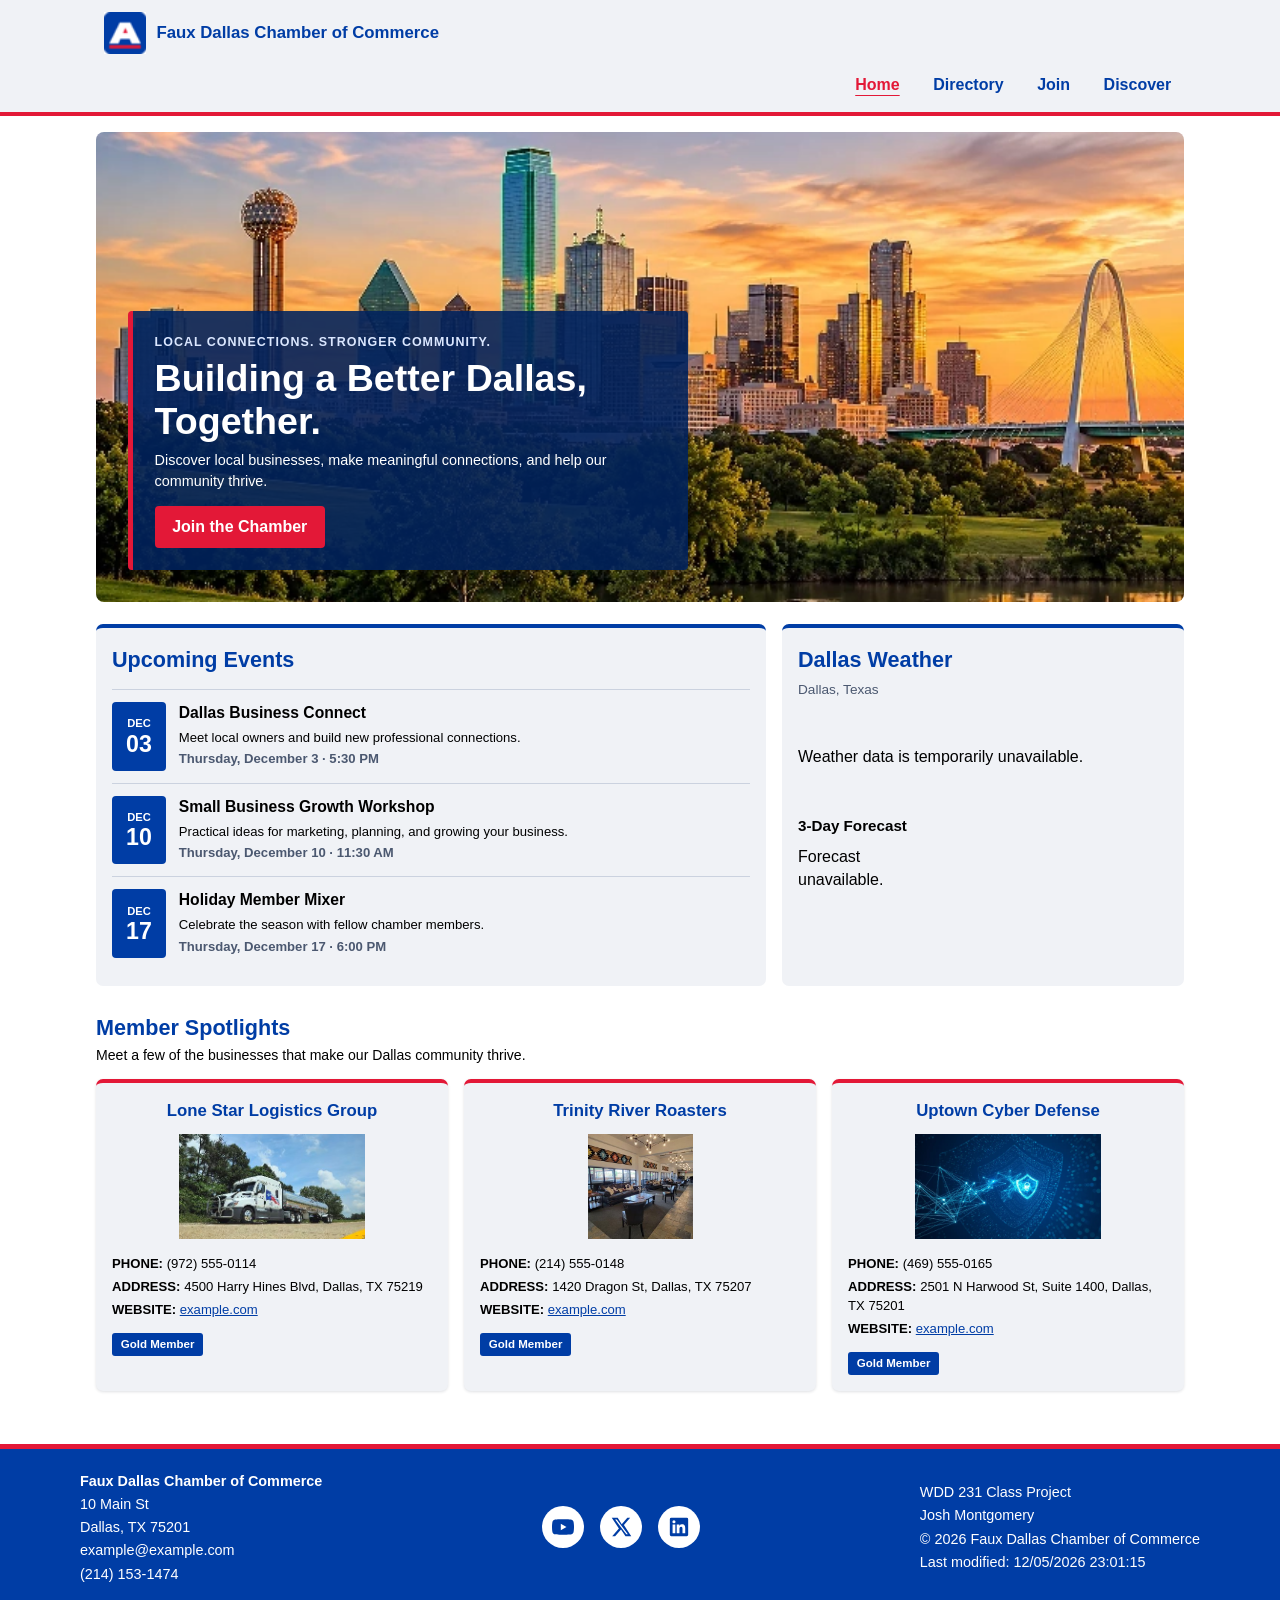
==== chamber/index.html @ c3242eee "git is't wooorking" ====
<!DOCTYPE html>
<html lang="en">
<head>
    <meta charset="UTF-8">
    <meta name="viewport" content="width=device-width, initial-scale=1.0">
    <meta name="description" content="Connect with Dallas businesses, explore local events, and discover opportunities through the Faux Dallas Chamber of Commerce.">
    <meta name="author" content="Josh Montgomery">

    <meta property="og:title" content="Home | Faux Dallas Chamber of Commerce">
    <meta property="og:description" content="Connect with Dallas businesses, explore local events, and discover opportunities through the Faux Dallas Chamber of Commerce.">
    <meta property="og:image" content="https://jmontyy.github.io/wdd231/chamber/images/members/lonestar.png">
    <meta property="og:url" content="https://jmontyy.github.io/wdd231/chamber/index.html">
    <meta property="og:type" content="website">

    <title>Home | Faux Dallas Chamber of Commerce</title>
    <link rel="icon" href="images/favicon.svg" type="image/svg+xml">

    <link rel="preconnect" href="https://fonts.googleapis.com">
    <link rel="preconnect" href="https://fonts.gstatic.com" crossorigin>
    <link href="https://fonts.googleapis.com/css2?family=Poppins:wght@400;500;600;700&display=swap" rel="stylesheet">

    <link rel="stylesheet" href="styles/small.css">
    <link rel="stylesheet" href="styles/large.css">

    <script src="scripts/navigation.js" defer></script>
    <script src="scripts/date.js" defer></script>
    <script src="scripts/weather.js" defer></script>
    <script src="scripts/spotlights.js" defer></script>
</head>
<body>
    <header>
        <div class="header-top">
            <a class="brand" href="index.html">
                <img src="images/favicon.ico" alt="" width="42" height="42">
                <span>Faux Dallas Chamber of Commerce</span>
            </a>
            <button class="nav-toggle" type="button">
                <span></span><span></span><span></span>
            </button>
        </div>
        <nav id="main-nav" class="main-nav">
            <a href="index.html" class="selected">Home</a>
            <a href="directory.html">Directory</a>
            <a href="join.html">Join</a>
            <a href="discover.html">Discover</a>
        </nav>
    </header>

    <main class="home-main">
        <section class="hero" aria-label="Welcome to Dallas">
            <img src="images/skyline.webp">
            <div class="hero-content">
                <p class="eyebrow">Local connections. Stronger community.</p>
                <h1>Building a Better Dallas, Together.</h1>
                <p>Discover local businesses, make meaningful connections, and help our community thrive.</p>
                <a class="cta-button" href="join.html">Join the Chamber</a>
            </div>
        </section>

        <div class="home-sections">
            <section class="home-panel events-panel">
                <h2>Upcoming Events</h2>
                <article class="event-item">
                    <div class="event-date"><span>DEC</span><strong>03</strong></div>
                    <div>
                        <h3>Dallas Business Connect</h3>
                        <p>Meet local owners and build new professional connections.</p>
                        <p class="event-meta">Thursday, December 3 · 5:30 PM</p>
                    </div>
                </article>
                <article class="event-item">
                    <div class="event-date"><span>DEC</span><strong>10</strong></div>
                    <div>
                        <h3>Small Business Growth Workshop</h3>
                        <p>Practical ideas for marketing, planning, and growing your business.</p>
                        <p class="event-meta">Thursday, December 10 · 11:30 AM</p>
                    </div>
                </article>
                <article class="event-item">
                    <div class="event-date"><span>DEC</span><strong>17</strong></div>
                    <div>
                        <h3>Holiday Member Mixer</h3>
                        <p>Celebrate the season with fellow chamber members.</p>
                        <p class="event-meta">Thursday, December 17 · 6:00 PM</p>
                    </div>
                </article>
            </section>

            <section class="home-panel weather-panel">
                <h2>Dallas Weather</h2>
                <p class="weather-location">Dallas, Texas</p>
                <div id="current-weather" class="current-weather">
                    <p>Loading current weather...</p>
                </div>
                <h3 class="forecast-heading">3-Day Forecast</h3>
                <div id="weather-forecast" class="weather-forecast">
                    <p>Loading forecast...</p>
                </div>
            </section>
        </div>

        <section class="spotlights-section">
            <div class="section-heading">
                <h2>Member Spotlights</h2>
                <p>Meet a few of the businesses that make our Dallas community thrive.</p>
            </div>
            <div id="spotlights" class="spotlights-grid" aria-live="polite">
                <p class="loading">Loading chamber members...</p>
            </div>
        </section>
    </main>

    <footer>
        <div class="footer-contact">
            <p><strong>Faux Dallas Chamber of Commerce</strong></p>
            <p>10 Main St</p>
            <p>Dallas, TX 75201</p>
            <p>example@example.com</p>
            <p>(214) 153-1474</p>
        </div>
        <div class="social-links">
            <a href="https://www.youtube.com/">
                <svg viewBox="0 0 24 24" aria-hidden="true"><path d="M23.5 6.2a3 3 0 0 0-2.1-2.1C19.5 3.6 12 3.6 12 3.6s-7.5 0-9.4.5A3 3 0 0 0 .5 6.2 31 31 0 0 0 0 12a31 31 0 0 0 .5 5.8 3 3 0 0 0 2.1 2.1c1.9.5 9.4.5 9.4.5s7.5 0 9.4-.5a3 3 0 0 0 2.1-2.1A31 31 0 0 0 24 12a31 31 0 0 0-.5-5.8ZM9.6 15.6V8.4l6.2 3.6-6.2 3.6Z"/></svg>
            </a>
            <a href="https://x.com/">
                <svg viewBox="0 0 24 24" aria-hidden="true"><path d="M18.9 2H22l-6.8 7.8L23.2 22h-6.3L12 14.6 5.6 22H2.4l7.3-8.4L1.9 2h6.5l4.4 6.9L18.9 2Zm-1.1 18h1.7L7.4 3.9H5.6L17.8 20Z"/></svg>
            </a>
            <a href="https://www.linkedin.com/">
                <svg viewBox="0 0 24 24" aria-hidden="true"><path d="M20.4 2H3.6A1.6 1.6 0 0 0 2 3.6v16.8A1.6 1.6 0 0 0 3.6 22h16.8a1.6 1.6 0 0 0 1.6-1.6V3.6A1.6 1.6 0 0 0 20.4 2ZM8 18.8H5V9.2h3v9.6ZM6.5 7.9a1.7 1.7 0 1 1 0-3.4 1.7 1.7 0 0 1 0 3.4Zm12.3 10.9h-3v-4.7c0-1.1 0-2.5-1.5-2.5s-1.8 1.2-1.8 2.4v4.8h-3V9.2h2.9v1.3h.1a3.2 3.2 0 0 1 2.8-1.5c3 0 3.5 2 3.5 4.5v5.3Z"/></svg>
            </a>
        </div>
        <div class="footer-project">
            <p>WDD 231 Class Project</p>
            <p>Josh Montgomery</p>
            <p>© <span id="current-year"></span> Faux Dallas Chamber of Commerce</p>
            <p id="lastModified" class="last-modified">Last modified: </p>
        </div>
    </footer>
</body>
</html>
---- chamber/styles/small.css ----
:root {
    --blue: #003da5;
    --headerbg: #f0f2f6;
    --red: #e31837;
}

* {
    box-sizing: border-box;
}

a {
    background-color: transparent;
}

body {
    margin: 0;
    background: #fff;
    font-family: Arial, Helvetica, sans-serif;
    line-height: 1.45;
}

button, input {
    font: inherit;
}

img, svg {
    vertical-align: middle;
}

[hidden] {
    display: none !important;
}

.business-card {
    overflow: hidden;
    border-radius: 8px;
    background: #e7e9ee;
    box-shadow: 0 1px 3px #17203322;
}

.business-card h2 {
    margin: 0;
    padding: 0.35rem 0.5rem 0;
    color: var(--blue);
    text-align: center;
    font-size: 1.15rem;
    font-weight: 600;
}

.business-grid {
    display: grid;
    grid-template-columns: 1fr;
    gap: 1rem;
}

.business-list {
    display: flex;
    flex-direction: column;
    gap: 0.45rem;
}

.business-list .business-card {
    display: grid;
    grid-template-columns: 1fr;
    border-left: 5px solid var(--blue);
    border-radius: 3px;
}

.business-list .business-card h2 {
    padding: 0.45rem 0.65rem 0;
    text-align: left;
}

.business-list .card-details {
    align-items: center;
}

.business-list .member-image {
    display: none;
}

.business-list .tagline {
    padding-left: 0.65rem;
    text-align: left;
}

.brand {
    display: flex;
    align-items: center;
    gap: 0.65rem;
    color: var(--blue);
    font-size: 1.05rem;
    font-weight: 700;
    text-decoration: none;
}

.brand img {
    display: block;
}

.card-details {
    display: flex;
    align-items: flex-start;
    gap: 0.75rem;
    padding: 0.55rem;
}

.cta-button {
    display: inline-block;
    padding: 0.6rem 1.1rem;
    border-radius: 4px;
    background: var(--red);
    color: white;
    font-weight: 700;
    text-decoration: none;
}

.cta-button:hover {
    background: #bd102b;
}

.current-description {
    margin: 0.3rem 0 0;
    text-transform: capitalize;
}

.current-temp {
    color: var(--blue);
    font-size: 2.4rem;
    font-weight: 700;
    line-height: 1;
}

.current-weather {
    display: flex;
    align-items: center;
    gap: 0.7rem;
    min-height: 90px;
}

.current-weather img {
    width: 76px;
    height: 76px;
}

.event-date {
    display: flex;
    flex: 0 0 54px;
    flex-direction: column;
    align-items: center;
    justify-content: center;
    min-height: 58px;
    border-radius: 4px;
    background: var(--blue);
    color: white;
}

.event-date span {
    font-size: 0.7rem;
    font-weight: 700;
}

.event-date strong {
    font-size: 1.45rem;
    line-height: 1.1;
}

.event-item {
    display: flex;
    gap: 0.8rem;
    padding: 0.75rem 0;
    border-top: 1px solid #cbd2df;
}

.event-item h3 {
    margin: 0 0 0.2rem;
    font-size: 0.98rem;
}

.event-item p {
    margin: 0.15rem 0;
    font-size: 0.82rem;
}

.event-meta {
    color: #4b5870;
    font-weight: 600;
}

.footer-contact,
.footer-project {
    font-size: 0.9rem;
}

footer {
    display: flex;
    flex-direction: column;
    gap: 1.25rem;
    padding: 1.2rem max(1rem, calc((100% - 1120px) / 2));
    border-top: 5px solid var(--red);
    background: var(--blue);
    color: white;
}

footer a {
    color: white;
}

footer p {
    margin: 0.15rem 0;
}

.forecast-day {
    padding: 0.55rem 0.3rem;
    border-radius: 5px;
    background: white;
    text-align: center;
}

.forecast-day strong,
.forecast-day span {
    display: block;
    font-size: 0.78rem;
}

.forecast-day strong {
    color: var(--blue);
}

.hflex {
    display: flex;
    justify-content: center;
    gap: 1rem;
    margin: 1.2rem 0;
}

.hflex button {
    min-width: 90px;
    padding: 0.35rem 1rem;
    border: 1px solid var(--blue);
    border-radius: 2px;
    color: var(--blue);
    background: white;
    cursor: pointer;
}

.hflex button.selected {
    color: white;
    background: var(--blue);
}

.header-top {
    display: flex;
    align-items: center;
    justify-content: space-between;
    max-width: 1120px;
    margin: 0 auto;
    padding: 0.7rem 1rem;
}

header {
    background: var(--headerbg);
    border-bottom: 4px solid var(--red);
}

h1 {
    margin: 0.2rem 0 1.1rem;
    color: var(--blue);
    font-size: 1.7rem;
}

.hero {
    position: relative;
    overflow: hidden;
    border-radius: 8px;
    background: #172033;
}

.hero > img {
    display: block;
    width: 100%;
    height: 390px;
    object-fit: cover;
}

.hero-content {
    position: absolute;
    right: 1rem;
    bottom: 1rem;
    left: 1rem;
    max-width: 560px;
    padding: 1rem;
    border-left: 5px solid var(--red);
    border-radius: 4px;
    background: rgba(0, 35, 94, 0.88);
    color: white;
}

.hero-content .eyebrow {
    margin: 0 0 0.35rem;
    color: #dbe7ff;
    font-size: 0.78rem;
    font-weight: 600;
    text-transform: uppercase;
    letter-spacing: 0.08em;
}

.hero-content h1 {
    margin: 0 0 0.45rem;
    color: white;
    font-size: clamp(1.45rem, 4vw, 2.35rem);
    line-height: 1.15;
}

.hero-content p:not(.eyebrow) {
    margin: 0 0 0.85rem;
    font-size: 0.9rem;
}

.home-main {
    padding-top: 1rem;
}

.home-panel {
    min-width: 0;
    padding: 1rem;
    border-top: 4px solid var(--blue);
    border-radius: 7px;
    background: var(--headerbg);
}

.home-panel h2,
.spotlights-section h2 {
    margin: 0 0 0.85rem;
    color: var(--blue);
    font-size: 1.35rem;
}

.home-sections {
    display: grid;
    grid-template-columns: 1fr;
    gap: 1rem;
    margin: 1.4rem 0;
}

.loading {
    grid-column: 1 / -1;
    text-align: center;
}

.main-nav {
    display: none;
    flex-direction: column;
    border-top: 1px solid #cbd2df;
}

.main-nav.open {
    display: flex;
}

.main-nav a {
    padding: 0.75rem 1rem;
    color: var(--blue);
    text-align: center;
    text-decoration: none;
    font-weight: 600;
}

.main-nav a:hover,
.main-nav a.selected {
    color: var(--red);
    text-decoration: underline;
    text-underline-offset: 5px;
}

main {
    max-width: 1120px;
    min-height: 60vh;
    margin: 0 auto;
    padding: 0.5rem 1rem 1.5rem;
}

.member-image {
    width: 76px;
    height: 76px;
    flex: 0 0 76px;
    object-fit: contain;
    background: white;
    border: 1px solid var(--headerbg);
}

.member-info {
    min-width: 0;
    margin: 0;
    font-size: 0.82rem;
    overflow-wrap: anywhere;
}

.member-info a {
    color: var(--blue);
}

.member-info p {
    margin: 0 0 0.3rem;
}

.membership {
    font-size: 0.75rem;
}

.nav-toggle {
    display: flex;
    flex-direction: column;
    justify-content: space-around;
    width: 44px;
    height: 40px;
    padding: 8px;
    border: 1px solid var(--blue);
    border-radius: 4px;
    background: white;
    cursor: pointer;
}

.nav-toggle span {
    display: block;
    width: 100%;
    height: 2px;
    background: var(--blue);
}

.section-heading {
    margin-bottom: 0.85rem;
}

.section-heading h2 {
    margin-bottom: 0.15rem;
}

.section-heading p {
    margin: 0;
    font-size: 0.88rem;
}

.social-links {
    display: flex;
    justify-content: flex-start;
    gap: 1rem;
}

.social-links a {
    display: grid;
    place-items: center;
    width: 42px;
    height: 42px;
    border-radius: 50%;
    background: white;
}

.social-links svg {
    width: 22px;
    height: 22px;
    fill: var(--blue);
}

.spotlight-card {
    display: flex;
    flex-direction: column;
    overflow: hidden;
    padding: 1rem;
    border-top: 4px solid var(--red);
    border-radius: 7px;
    background: var(--headerbg);
    box-shadow: 0 1px 3px #17203322;
}

.spotlight-card h3 {
    margin: 0 0 0.65rem;
    color: var(--blue);
    text-align: center;
    font-size: 1.05rem;
}

.spotlight-info {
    margin: 0;
    font-size: 0.82rem;
    overflow-wrap: anywhere;
}

.spotlight-info a {
    color: var(--blue);
}

.spotlight-info p {
    margin: 0.25rem 0;
}

.spotlight-level {
    align-self: flex-start;
    margin-top: 0.6rem;
    padding: 0.2rem 0.55rem;
    border-radius: 3px;
    background: var(--blue);
    color: white;
    font-size: 0.72rem;
    font-weight: 700;
}

.spotlight-logo {
    display: block;
    width: 100%;
    height: 105px;
    margin: 0 auto 0.7rem;
    object-fit: contain;
}

.spotlights-grid {
    display: grid;
    grid-template-columns: 1fr;
    gap: 1rem;
}

.spotlights-section {
    margin: 1.6rem 0 1.8rem;
}

.tagline {
    margin: 0;
    padding: 0 0.5rem 0.35rem;
    border-bottom: 1px solid gray;
    text-align: center;
    font-size: 0.82rem;
}

.weather-credit {
    margin: 0.7rem 0 0;
    color: #596579;
    font-size: 0.68rem;
}

.weather-forecast {
    display: grid;
    grid-template-columns: repeat(3, minmax(0, 1fr));
    gap: 0.45rem;
}

.weather-location {
    margin: -0.55rem 0 0.75rem;
    color: #4b5870;
    font-size: 0.85rem;
}

.forecast-heading {
    margin: 0.8rem 0 0.5rem;
    font-size: 0.95rem;
}
---- chamber/styles/large.css ----
@media (min-width: 640px) {
    .header-top { 
        padding: 0.75rem 1.5rem; 
    }

    .nav-toggle {
        display: none;
    }

    .main-nav {
        max-width: 1120px;
        margin: 0 auto;
        padding: 0 1rem 0.5rem;
        display: flex;
        flex-direction: row;
        justify-content: flex-end;
        gap: 0.5rem;
        border-top: 0;
    }
    .main-nav a {
        padding: 0.45rem 0.8rem;
    }

    .business-grid {
        grid-template-columns: repeat(2, minmax(0, 1fr));
    }

    .business-list .business-card {
        grid-template-columns: minmax(180px, 0.8fr) 2fr;
        align-items: center;
    }
    
    .business-list .tagline {
        border: 0;
        padding-bottom: 0.4rem;
    }

    .business-list .card-details {
        grid-column: 2; grid-row: 1 / span 2;
    }

    .business-list .member-image {
        display: block;
    }

    footer {
        flex-direction: row;
        align-items: center;
        justify-content: space-between;
    }

    .social-links {
        justify-content: center;
    
    }

    .footer-project {
        text-align: left;
    }
}

@media (min-width: 920px) {
    .business-grid {
        grid-template-columns: repeat(3, minmax(0, 1fr));
    }

    main {
        padding-top: 0.65rem;
    }

    footer {
        gap: 2rem;
    }
}

@media (min-width: 760px) {
    .hero > img { 
        height: 430px;
    }

    .hero-content {
        left: 2rem;
        bottom: 2rem;
        padding: 1.35rem; 
    }

    .home-sections {
        grid-template-columns: minmax(0, 1.25fr) minmax(300px, 0.75fr);
        align-items: stretch; }
    .spotlights-grid { grid-template-columns: repeat(2, minmax(0, 1fr)); }
}

@media (min-width: 1000px) {
    .hero > img {
        height: 470px;
    }

    .spotlights-grid {
        grid-template-columns: repeat(3, minmax(0, 1fr));
    }
}

@media (max-width: 420px) {
    .hero > img {
        height: 430px;
    }

    .hero-content {
        left: 0.6rem;
        right: 0.6rem;
        bottom: 0.6rem;
        padding: 0.8rem;
    }

    .weather-forecast {
        gap: 0.25rem;
    }
    
    .forecast-day {
        padding: 0.45rem 0.15rem;
    }
}
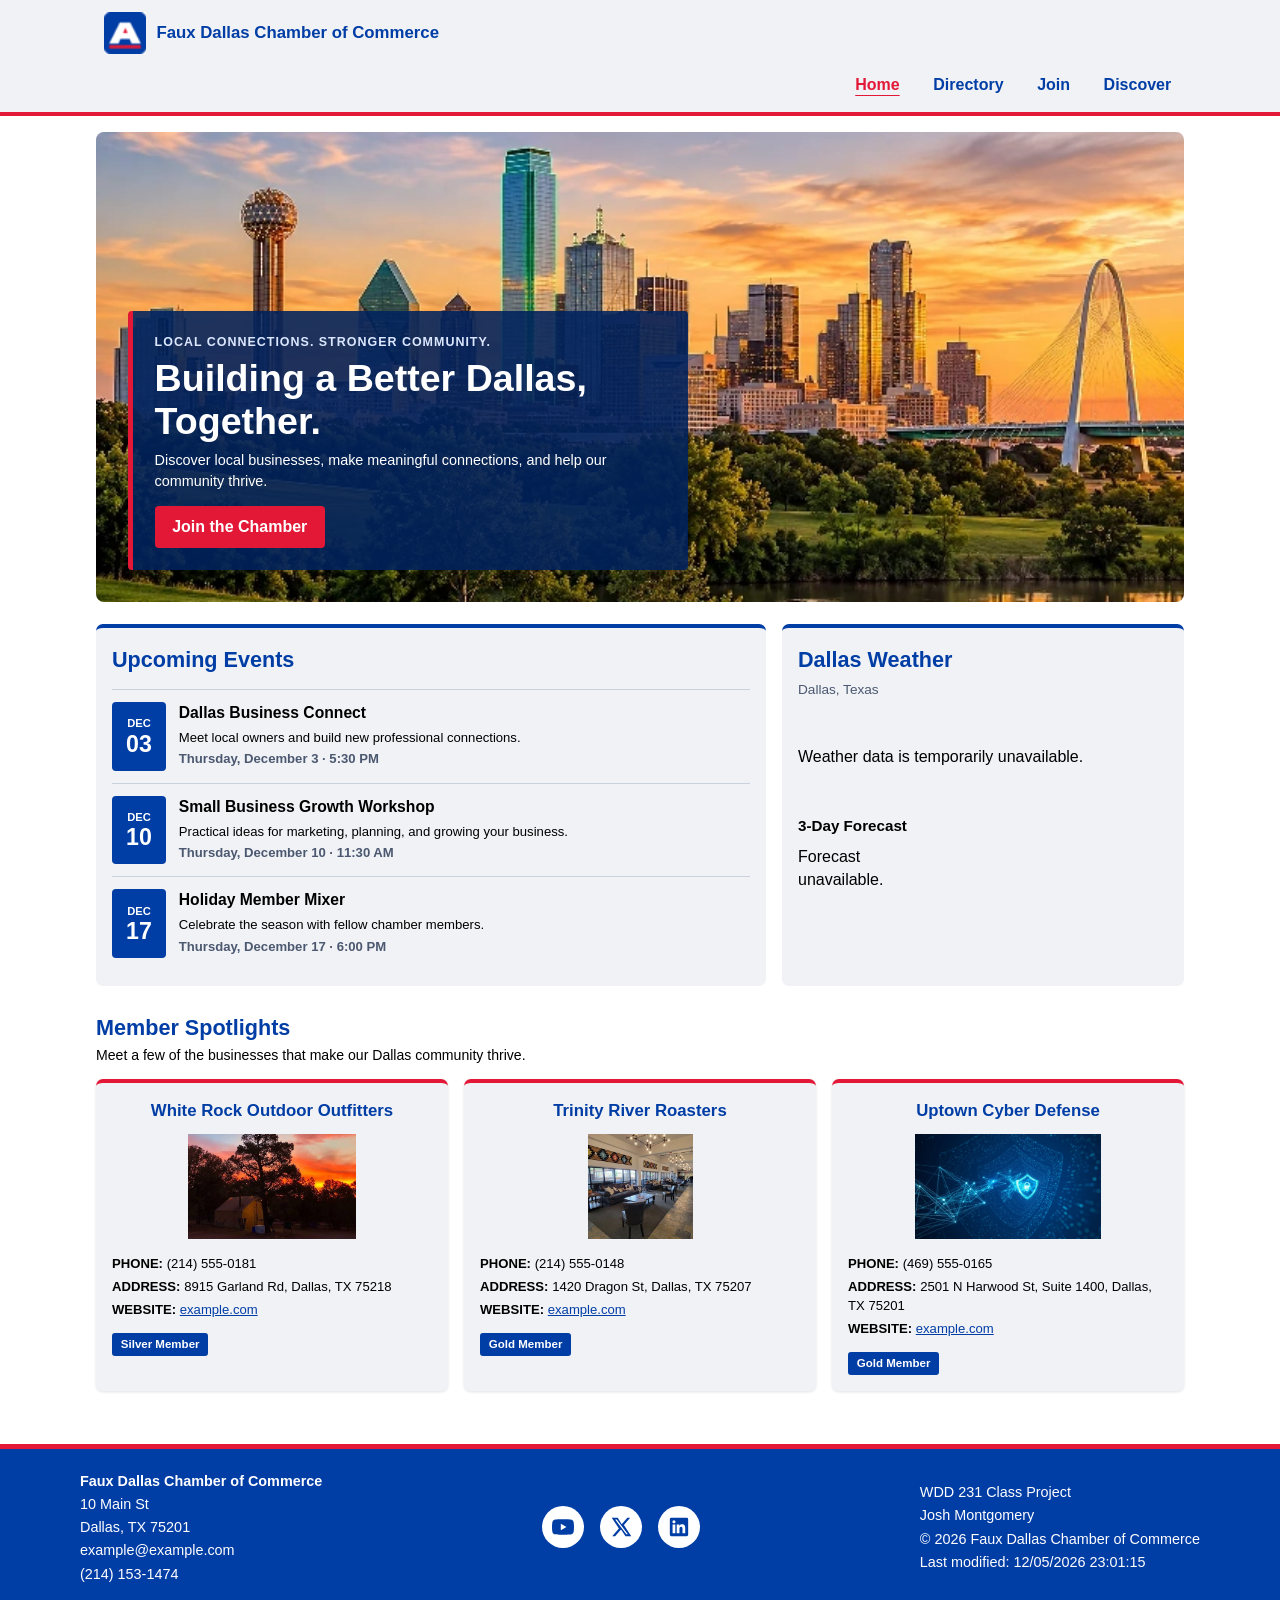
==== commit ddb0e360: "forgot an img alt text" ====
--- a/chamber/index.html
+++ b/chamber/index.html
@@ -48,7 +48,7 @@
 
     <main class="home-main">
         <section class="hero" aria-label="Welcome to Dallas">
-            <img src="images/skyline.webp">
+            <img src="images/skyline.webp" alt="Dallas Skyline">
             <div class="hero-content">
                 <p class="eyebrow">Local connections. Stronger community.</p>
                 <h1>Building a Better Dallas, Together.</h1>
--- a/chamber/styles/small.css
+++ b/chamber/styles/small.css
@@ -29,7 +29,7 @@
 }
 
 [hidden] {
-    display: none !important;
+    display: none;
 }
 
 .business-card {
